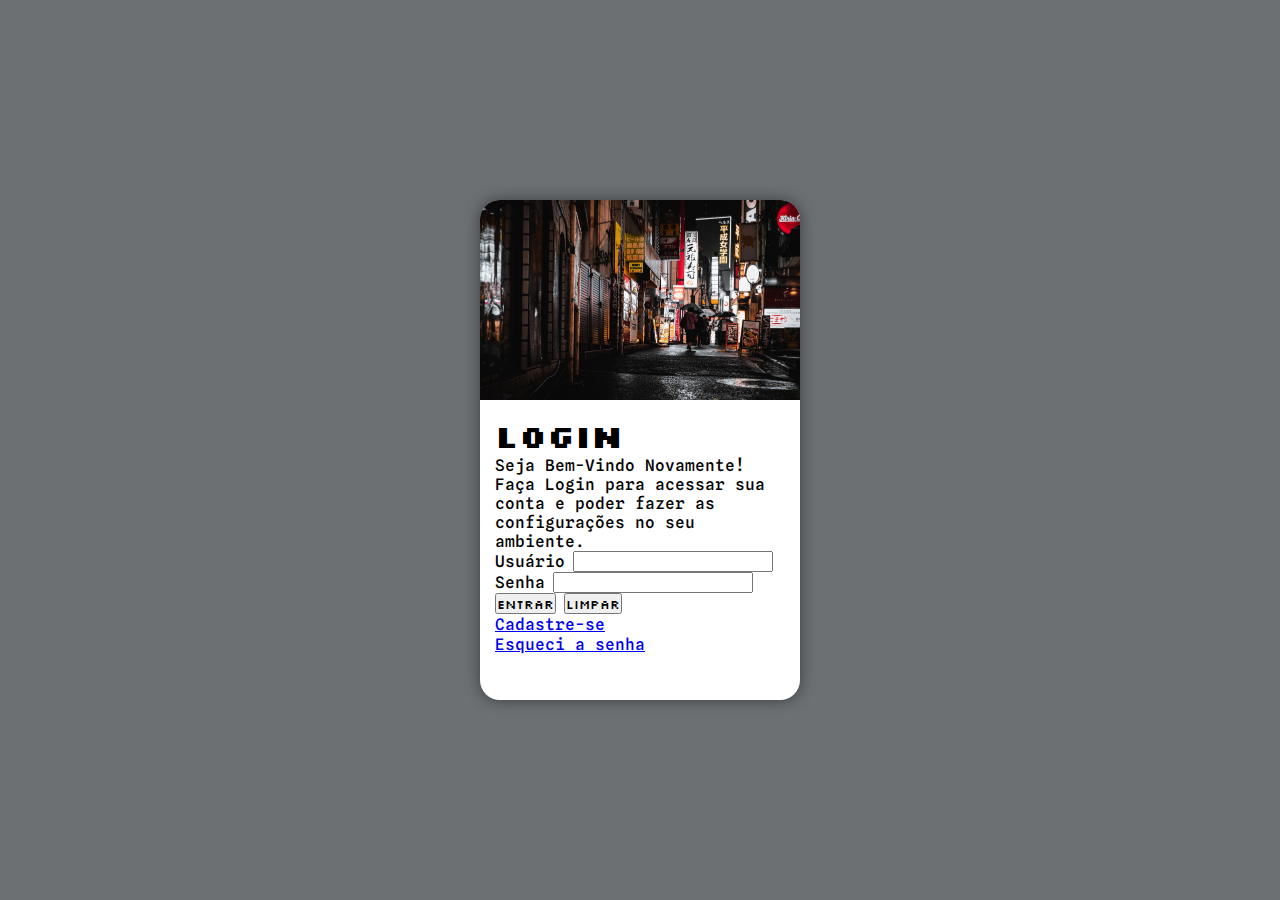
==== imagens/index.html @ 59b6f805 "atualizações Projeto" ====
<!DOCTYPE html>
<html lang="pt-br">
<head>
    <meta charset="UTF-8">
    <meta http-equiv="X-UA-Compatible" content="IE=edge">
    <meta name="viewport" content="width=device-width, initial-scale=1.0">
    <title>Login</title>
    <link rel="stylesheet" href="../estilos/style.css">
</head>
<body>
    <main>
        <section id="login">
            <div id="imagem">
                <!-- Foto -->
            </div>
            <div id="formulario">
                <h1>Login</h1>
                <p>Seja Bem-Vindo Novamente! Faça Login para acessar sua conta e poder fazer as configurações no seu ambiente.</p>
                <form action="login" method="post" autocomplete="on" >
                    <p>
                        <label for="iuser">Usuário</label>
                        <input type="email" name="user" id="iuser" required minlength="15" maxlength="40"> 
                    </p>
                    <p>
                        <label for="isenha">Senha</label>
                        <input type="password" name="senha" id="isenha" required minlength="8">
                    </p>
                    <p>
                        <input type="submit" value="Entrar">
                        <input type="reset" value="Limpar">
                    </p>
                    <p>
                        <a href="#" target="_blank" >Cadastre-se</a>
                    </p>
                    <p>
                        <a href="#" target="_blank" > Esqueci a senha</a>
                    </p>
                </form>
            </div>
        </section>
    </main>
</body>
</html>
---- estilos/style.css ----
@charset "UTF-8";
@import url('https://fonts.googleapis.com/css2?family=Silkscreen:wght@400;700&family=Spline+Sans+Mono:ital,wght@0,300;0,400;0,500;0,600;0,700;1,300;1,400;1,500;1,600;1,700&display=swap');
/* Paleta de Cores
    vermelho: #D9042B
    cinza claro: #B4BBBF
    cinza Medio: #6C7073
    Amarelo escuro: #BF7E04
    Preto: #0D0D0D

    fonts:
    font-family: 'Silkscreen', cursive;
    font-family: 'Spline Sans Mono', monospace;
*/


*{
    font-family: 'Silkscreen', cursive;
    padding: 0px;
    margin: 0px;
    box-sizing: border-box;
}
body, html{
    background-color: #6C7073;
    height: 100vh;
    width: 100vw;
}
main{
    position: relative;
    height: 100vh;
    width: 100vw;
}
section#login{
    position: absolute;
    top: 50%;
    left: 50%;
    transform: translate(-50%,-50%);
    overflow: hidden;

    background-color: white;
    width: 320px;
    height: 500px;
    border-radius: 20px;
    box-shadow: 0px 0px 15px #0d0d0d7f;
}
section#login > div#imagem{
    display: block;
    background: #6C7073 url(../imagens/tela-fundo.jpg);
    color: #B4BBBF;
    height: 200px;
    background-size: cover;
    background-position: left bottom;
}
section#login > div#formulario{
    display: block;
    padding: 15px;
}
section#login > div#formulario > p , label, a{
    font-family: 'Spline Sans Mono', monospace;
    font-weight: 500;
}
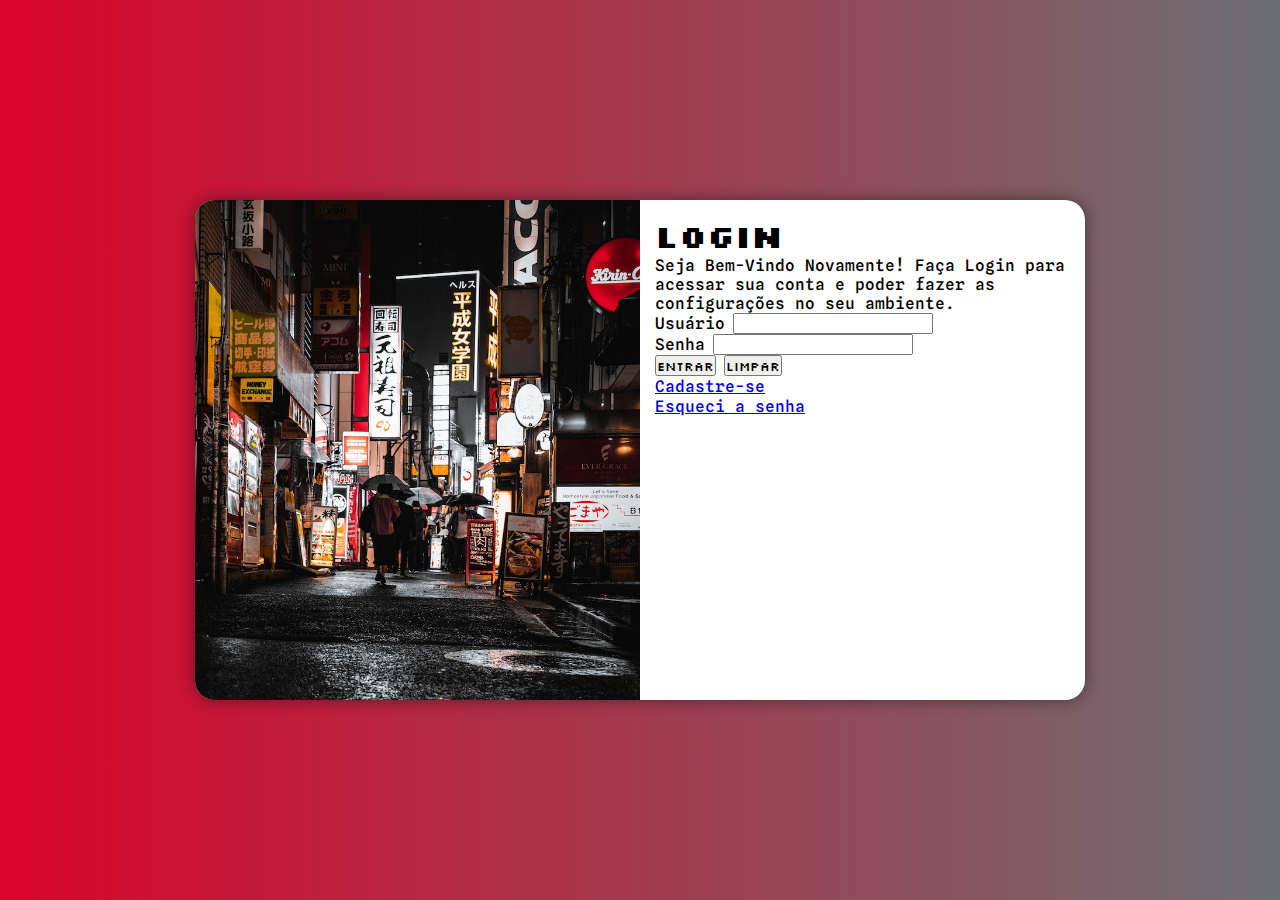
==== commit 96eb1320: "media query para outras telas" ====
--- a/imagens/index.html
+++ b/imagens/index.html
@@ -6,6 +6,7 @@
     <meta name="viewport" content="width=device-width, initial-scale=1.0">
     <title>Login</title>
     <link rel="stylesheet" href="../estilos/style.css">
+    <link rel="stylesheet" href="../media-query.css">
 </head>
 <body>
     <main>
--- a/estilos/style.css
+++ b/estilos/style.css
@@ -41,6 +41,9 @@
     height: 500px;
     border-radius: 20px;
     box-shadow: 0px 0px 15px #0d0d0d7f;
+
+    transition: width .3s, height .3s;
+    transition-timing-function: ease;
 }
 section#login > div#imagem{
     display: block;
@@ -48,7 +51,6 @@
     color: #B4BBBF;
     height: 200px;
     background-size: cover;
-    background-position: left bottom;
 }
 section#login > div#formulario{
     display: block;
--- a/media-query.css
+++ b/media-query.css
@@ -0,0 +1,57 @@
+@charset "UTF-8";
+
+/* 
+
+Some common breakpoints for devices with different screen sizes are:
+
+320px — 480px: Mobile devices.
+481px — 768px: iPads, Tablets.
+769px — 1024px: Small screens, laptops.
+1025px — 1200px: Desktops, large screens.
+1201px and more — Extra large screens, TV
+ 
+*/
+@media screen and (min-width: 768px) and (max-width:992px){
+    body{
+        background-image: linear-gradient(to left, #6C7073, #BF7E04);
+    }
+    section#login{
+        width: 80%;
+    }
+    section#login > div#imagem{
+        float: left;
+        width: 35%;
+        height: 100%;
+
+        background-size: cover;
+        background-position: center;
+        background-repeat: no-repeat;
+    }
+    section#login > div#formulario{
+        float: right;
+        width: 60%;
+        height: 100%;
+    }
+}
+@media screen and (min-width: 992px) {
+    body{
+        background-image: linear-gradient(to left, #6C7073, #D9042B);
+    }
+    section#login{
+        width: 890px
+    }
+    section#login > div#imagem{
+        float: left;
+        width: 50%;
+        height: 100%;
+
+        background-size: cover;
+        background-position: center right;
+        background-repeat: no-repeat;
+
+    }
+    section#login > div#formulario{
+        float: right;
+        width: 50%;
+    }
+}
